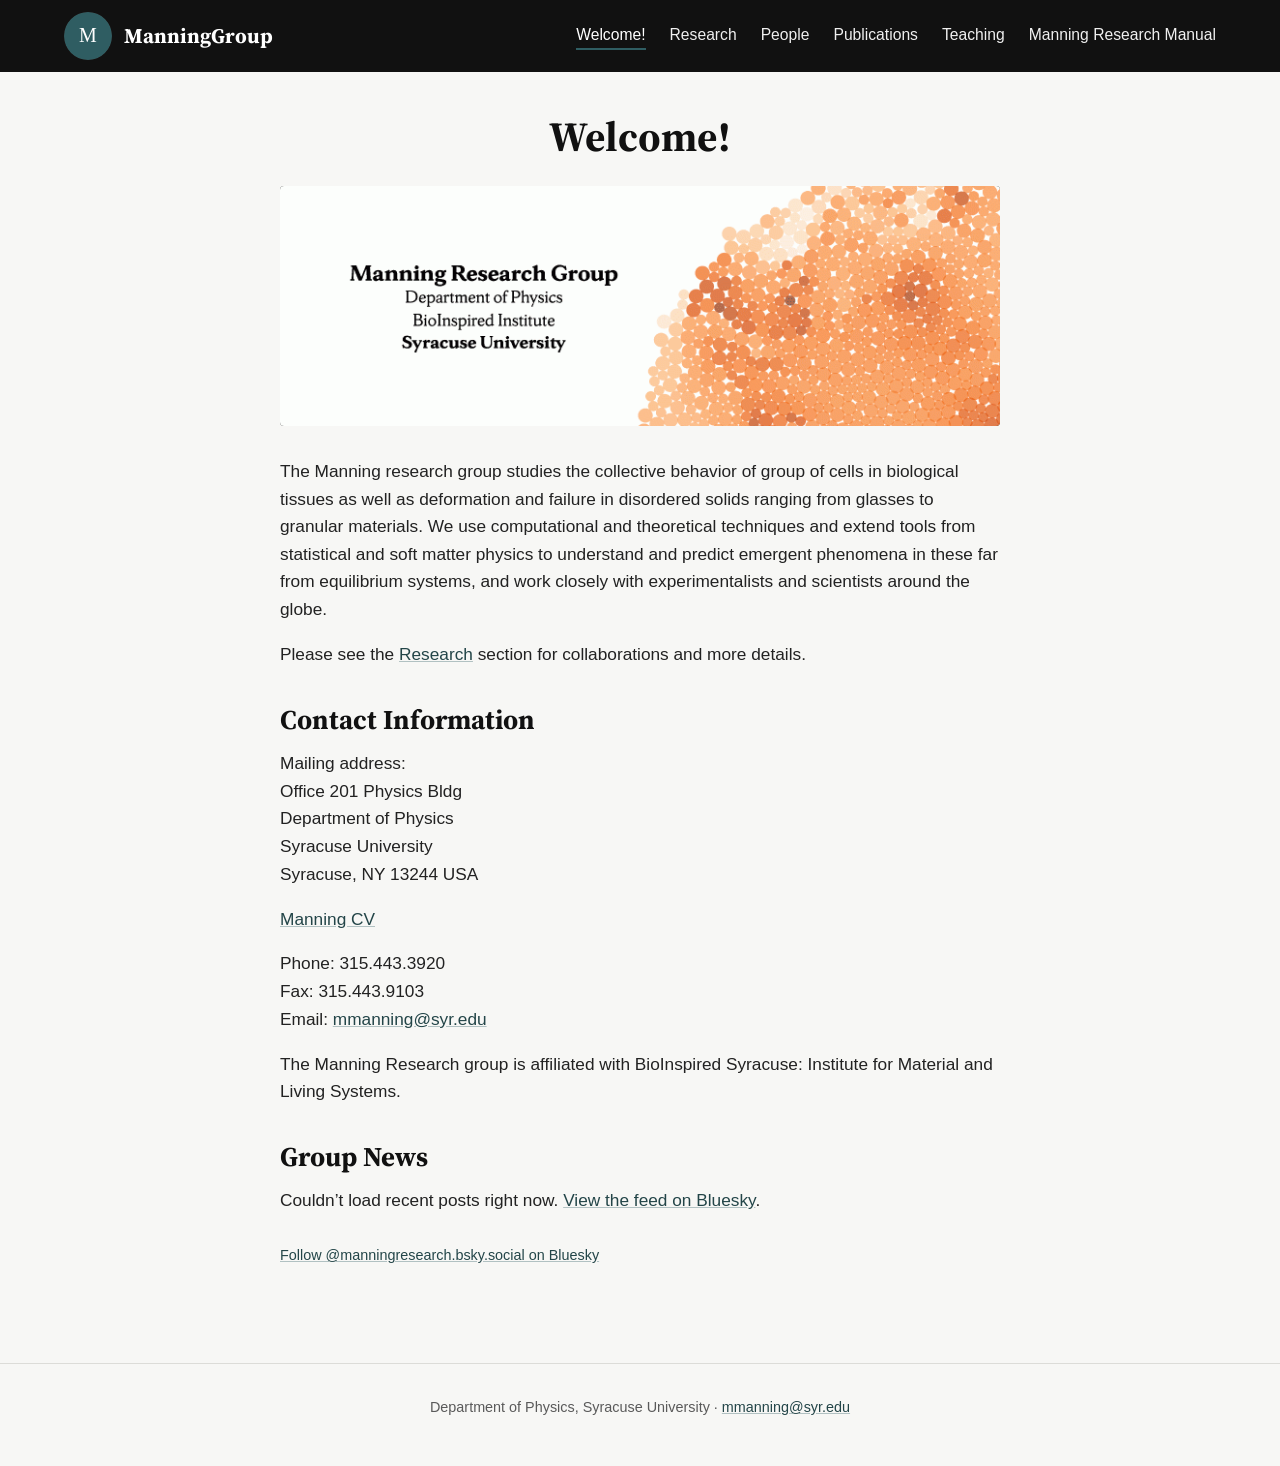
==== index.html @ b5c9caa6 "Add files via upload Initial set of files for Manning Research group site" ====
<!DOCTYPE html>
<html lang="en">
<head>
<meta charset="UTF-8">
<meta name="viewport" content="width=device-width, initial-scale=1.0">
<title>ManningGroup &ndash; Department of Physics, Syracuse University</title>
<link rel="stylesheet" href="assets/css/style.css">
</head>
<body data-page="index.html">

<main>
  <h1 class="page-title">Welcome!</h1>

  <div class="hero-carousel" id="hero-carousel">
    <img class="hero-slide active" src="assets/img/banners/header-1.gif" alt="Manning Research Group banner">
    <img class="hero-slide align-left" src="assets/img/banners/header-epithelia.gif" alt="Manning Research Group banner: epithelial cell imaging and Voronoi model">
    <img class="hero-slide" src="assets/img/banners/header-bo.gif" alt="Manning Research Group banner: cell network and boundary dynamics">
    <img class="hero-slide align-left" src="assets/img/banners/header-kv.gif" alt="Manning Research Group banner: 3D tissue simulation with flow lines">
  </div>

  <div class="lede">
    <p>The Manning research group studies the collective behavior of group of cells in biological tissues as well as deformation and failure in disordered solids ranging from glasses to granular materials. We use computational and theoretical techniques and extend tools from statistical and soft matter physics to understand and predict emergent phenomena in these far from equilibrium systems, and work closely with experimentalists and scientists around the globe.</p>

    <p>Please see the <a href="research.html">Research</a> section for collaborations and more details.</p>

    <h2>Contact Information</h2>
    <p>
      Mailing address:<br>
      Office 201 Physics Bldg<br>
      Department of Physics<br>
      Syracuse University<br>
      Syracuse, NY 13244 USA
    </p>
    <p><a href="cv.html">Manning CV</a></p>
    <p>
      Phone: 315.443.3920<br>
      Fax: 315.443.9103<br>
      Email: <a href="mailto:mmanning@syr.edu">mmanning@syr.edu</a>
    </p>
    <p>The Manning Research group is affiliated with BioInspired Syracuse: Institute for Material and Living Systems.</p>

    <h2>Group News</h2>
    <div id="bluesky-feed" class="bluesky-feed">
      <p class="bluesky-loading">Loading recent posts&hellip;</p>
    </div>
    <p class="bluesky-follow"><a href="https://bsky.app/profile/manningresearch.bsky.social" target="_blank" rel="noopener">Follow @manningresearch.bsky.social on Bluesky</a></p>
  </div>
</main>

<script src="assets/js/site.js"></script>
<script src="assets/js/hero-carousel.js"></script>
<script src="assets/js/bluesky-feed.js"></script>
</body>
</html>
---- assets/css/style.css ----
/* ManningGroup site — static rebuild
   Fonts: Source Serif 4 for headings (matches the original serif display type),
   system sans-serif for body text. */

@import url('https://fonts.googleapis.com/css2?family=Source+Serif+4:ital,wght@0,400;0,600;0,700;1,400&display=swap');

:root {
  --black: #111111;
  --bg: #f7f7f5;
  --text: #222222;
  --muted: #5a5a5a;
  --rule: #dcdcd8;
  --accent: #2f5d62;
  --accent-dark: #234548;
  --max-width: 980px;
}

* { box-sizing: border-box; }

html { scroll-behavior: smooth; }

body {
  margin: 0;
  background: var(--bg);
  color: var(--text);
  font-family: -apple-system, BlinkMacSystemFont, "Segoe UI", Helvetica, Arial, sans-serif;
  font-size: 17px;
  line-height: 1.6;
}

h1, h2, h3, h4 {
  font-family: "Source Serif 4", Georgia, serif;
  font-weight: 700;
  line-height: 1.2;
  margin: 0 0 0.5em 0;
  color: var(--black);
}

h1 { font-size: 2.6rem; }
h2 { font-size: 1.7rem; margin-top: 2.2rem; }
h3 { font-size: 1.25rem; margin-top: 1.6rem; }

p { margin: 0 0 1em 0; }

a { color: var(--accent-dark); text-decoration: underline; text-decoration-color: rgba(47,93,98,0.35); }
a:hover { color: var(--accent); text-decoration-color: var(--accent); }

ul, ol { padding-left: 1.4em; }
li { margin-bottom: 0.35em; }

/* ---------- Header / nav ---------- */

header.site-header {
  background: var(--black);
  color: #fff;
}

.header-inner {
  max-width: 1200px;
  margin: 0 auto;
  padding: 0.75rem 1.5rem;
  display: flex;
  align-items: center;
  justify-content: space-between;
  flex-wrap: wrap;
  gap: 0.75rem;
}

.brand {
  display: flex;
  align-items: center;
  gap: 0.75rem;
  text-decoration: none;
}

.brand img {
  width: 48px;
  height: 48px;
  border-radius: 50%;
  object-fit: cover;
  background: #333;
  flex-shrink: 0;
}

.brand span {
  color: #fff;
  font-family: "Source Serif 4", Georgia, serif;
  font-weight: 700;
  font-size: 1.3rem;
  text-decoration: none;
}

nav.primary-nav {
  display: flex;
  flex-wrap: wrap;
  gap: 1.5rem;
}

nav.primary-nav a {
  color: #f0f0f0;
  text-decoration: none;
  font-size: 0.98rem;
}

nav.primary-nav a:hover,
nav.primary-nav a.active {
  color: #fff;
  border-bottom: 2px solid var(--accent);
}

/* mobile nav toggle */
.nav-toggle {
  display: none;
  background: none;
  border: none;
  color: #fff;
  font-size: 1.6rem;
  cursor: pointer;
}

@media (max-width: 780px) {
  .nav-toggle { display: block; }
  nav.primary-nav {
    display: none;
    width: 100%;
    flex-direction: column;
    gap: 0.9rem;
    padding-top: 0.5rem;
  }
  nav.primary-nav.open { display: flex; }
}

/* ---------- Layout ---------- */

main {
  max-width: var(--max-width);
  margin: 0 auto;
  padding: 2.5rem 1.5rem 4rem 1.5rem;
}

.page-title {
  text-align: center;
  margin-bottom: 1.5rem;
}

.hero-carousel {
  position: relative;
  width: 100%;
  max-width: 720px;
  height: 240px;
  margin: 0 auto 2rem auto;
  border-radius: 4px;
  overflow: hidden;
  background: #111;
}
.hero-slide {
  position: absolute;
  inset: 0;
  width: 100%;
  height: 100%;
  object-fit: cover;
  opacity: 0;
  transition: opacity 1s ease-in-out;
}
.hero-slide.active {
  opacity: 1;
}
.hero-slide.align-left {
  object-position: left center;
}
@media (max-width: 700px) {
  .hero-carousel { height: 160px; }
}

.lede {
  max-width: 720px;
  margin: 0 auto 2rem auto;
  font-size: 1.08rem;
}

.intro-center {
  text-align: center;
}

footer.site-footer {
  border-top: 1px solid var(--rule);
  padding: 2rem 1.5rem;
  text-align: center;
  color: var(--muted);
  font-size: 0.9rem;
}

/* ---------- Reusable content blocks ---------- */

.section-block {
  margin-bottom: 2.5rem;
  padding-bottom: 2rem;
  border-bottom: 1px solid var(--rule);
}
.section-block:last-child { border-bottom: none; }

.personnel {
  color: var(--muted);
  font-size: 0.95rem;
  margin-top: 0.5rem;
}
.personnel strong { color: var(--text); }

/* People grid */
.people-grid {
  display: grid;
  grid-template-columns: repeat(auto-fill, minmax(260px, 1fr));
  gap: 1.75rem;
  margin: 1.5rem 0 2.5rem 0;
}

.person-card {
  display: flex;
  flex-direction: column;
}
.person-photo {
  width: 120px;
  height: 120px;
  border-radius: 50%;
  object-fit: cover;
  margin-bottom: 0.75rem;
  background: #ddd;
}
.person-card h3 {
  margin-top: 0;
  margin-bottom: 0.15rem;
  font-size: 1.15rem;
}

.person-role {
  font-weight: 600;
  margin: 0 0 0.15rem 0;
}

.person-meta {
  color: var(--muted);
  font-size: 0.9rem;
  margin: 0 0 0.4rem 0;
}

.alumni-list {
  columns: 2;
  column-gap: 2.5rem;
}
@media (max-width: 700px) { .alumni-list { columns: 1; } }

.alumnus {
  break-inside: avoid;
  margin-bottom: 1.1rem;
}
.alumnus .name { font-weight: 600; }
.alumnus .meta { color: var(--muted); font-size: 0.92rem; }

/* Publications */
.pub-list {
  list-style: none;
  padding-left: 0;
  counter-reset: pub-counter;
}
.pub-list li {
  counter-increment: pub-counter;
  margin-bottom: 1.5rem;
  padding-left: 2.4em;
  position: relative;
}
.pub-list li::before {
  content: counter(pub-counter) ".";
  position: absolute;
  left: 0;
  color: var(--muted);
  font-variant-numeric: tabular-nums;
}
.pub-funding {
  display: block;
  color: var(--muted);
  font-size: 0.9rem;
  margin-top: 0.25rem;
}

/* Simple table-ish lists (teaching, etc.) */
.plain-list { list-style: disc; }

/* CV note box */
.note-box {
  background: #fff;
  border: 1px solid var(--rule);
  border-left: 4px solid var(--accent);
  padding: 1rem 1.25rem;
  border-radius: 3px;
  margin: 1.5rem 0;
}

/* Bluesky feed */
.bluesky-feed {
  display: flex;
  flex-direction: column;
  gap: 1rem;
}
.bluesky-post {
  background: #fff;
  border: 1px solid var(--rule);
  border-radius: 4px;
  padding: 1rem 1.25rem;
}
.bluesky-post-text {
  margin: 0 0 0.5rem 0;
}
.bluesky-post-meta {
  margin: 0;
  color: var(--muted);
  font-size: 0.85rem;
}
.bluesky-post-meta a { color: var(--muted); text-decoration: underline; }
.bluesky-post-meta a:hover { color: var(--accent-dark); }
.bluesky-loading { color: var(--muted); }
.bluesky-follow { font-size: 0.9rem; margin-top: 0.75rem; }

/* Group photo captions */
.photo-year { font-weight: 600; margin-top: 1.5rem; }

/* PDF viewer (CV page) */
.pdf-viewer-wrap {
  max-width: 850px;
  margin: 0 auto;
}
.pdf-viewer {
  width: 100%;
  height: 85vh;
  min-height: 500px;
  border: 1px solid var(--rule);
  border-radius: 4px;
  background: #fff;
}
.pdf-fallback-note {
  max-width: 850px;
  margin: 1rem auto 0 auto;
  text-align: center;
  color: var(--muted);
  font-size: 0.9rem;
}
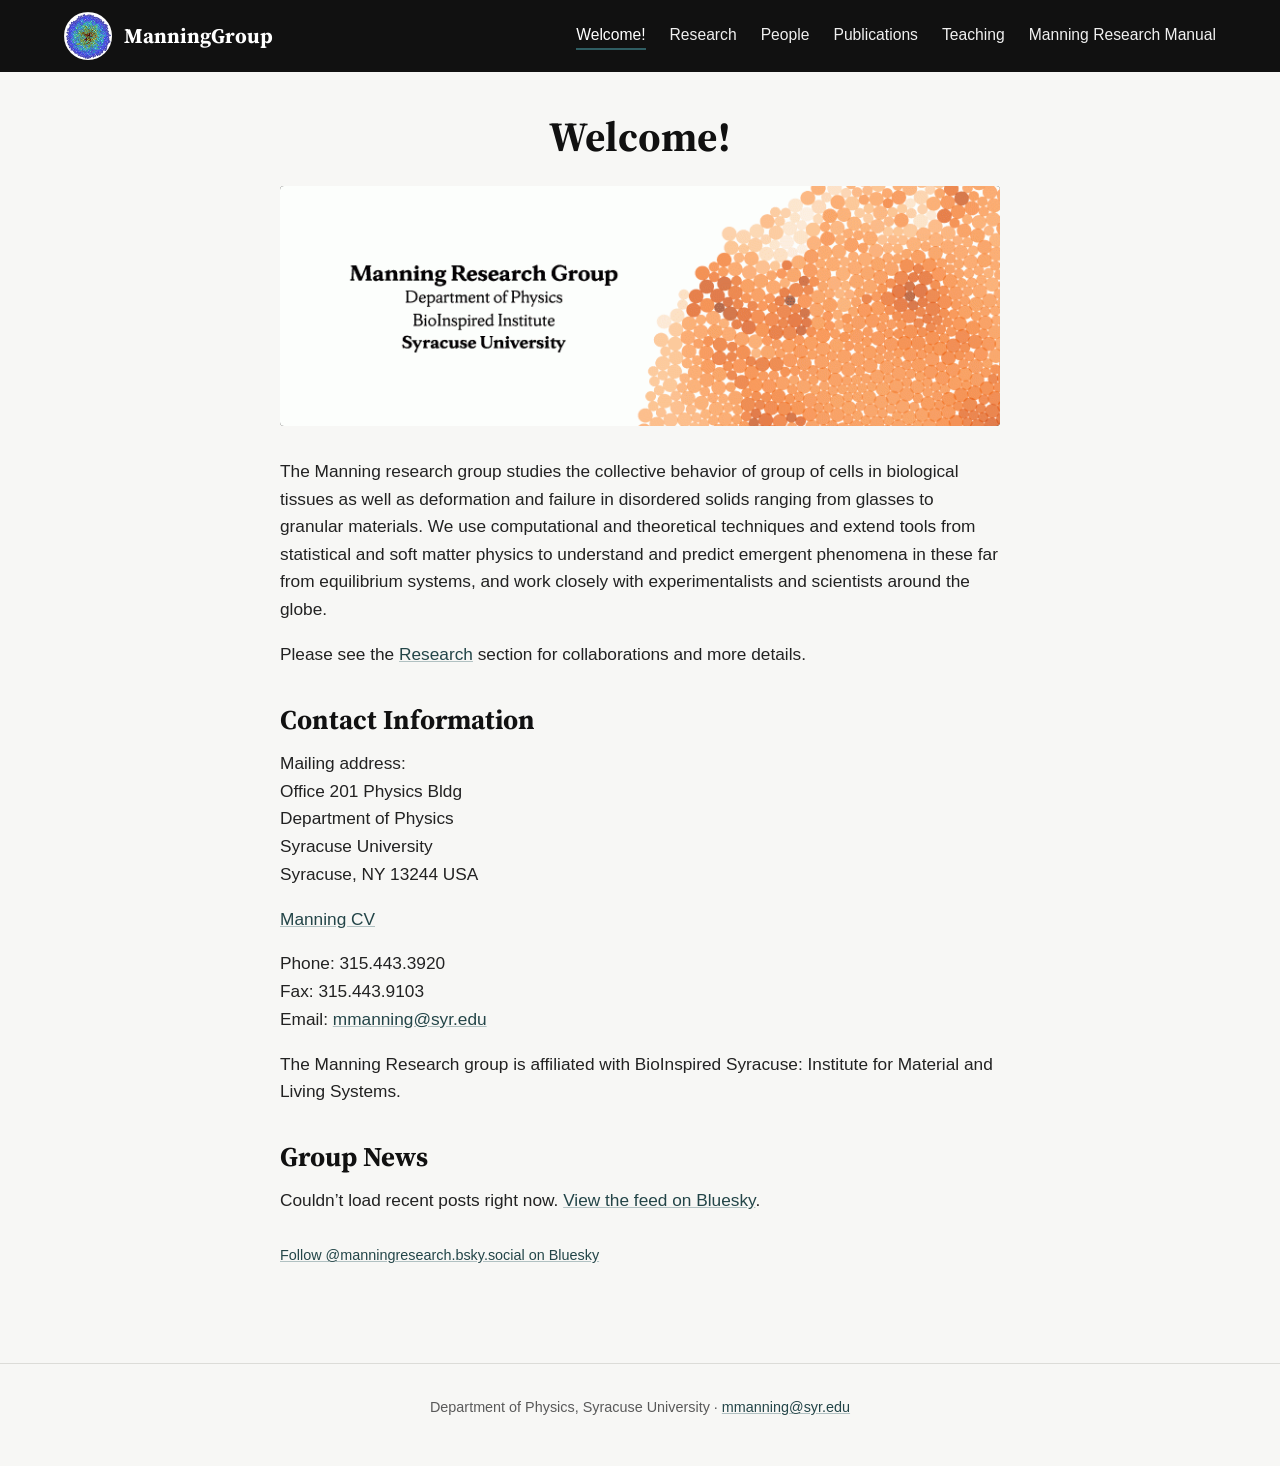
==== commit 6e25ea8d: "Add files via upload Added favicon, fixed issues with publications" ====
--- a/index.html
+++ b/index.html
@@ -3,6 +3,11 @@
 <head>
 <meta charset="UTF-8">
 <meta name="viewport" content="width=device-width, initial-scale=1.0">
+<link rel="icon" type="image/png" sizes="32x32" href="assets/img/favicon-32.png">
+<link rel="icon" type="image/png" sizes="16x16" href="assets/img/favicon-16.png">
+<link rel="icon" type="image/png" sizes="192x192" href="assets/img/favicon-192.png">
+<link rel="apple-touch-icon" href="assets/img/apple-touch-icon.png">
+<link rel="shortcut icon" href="favicon.ico">
 <title>ManningGroup &ndash; Department of Physics, Syracuse University</title>
 <link rel="stylesheet" href="assets/css/style.css">
 </head>
--- a/assets/css/style.css
+++ b/assets/css/style.css
@@ -281,6 +281,9 @@
   font-size: 0.9rem;
   margin-top: 0.25rem;
 }
+.pub-list-reverse li {
+  counter-increment: pub-counter -1;
+}
 
 /* Simple table-ish lists (teaching, etc.) */
 .plain-list { list-style: disc; }
